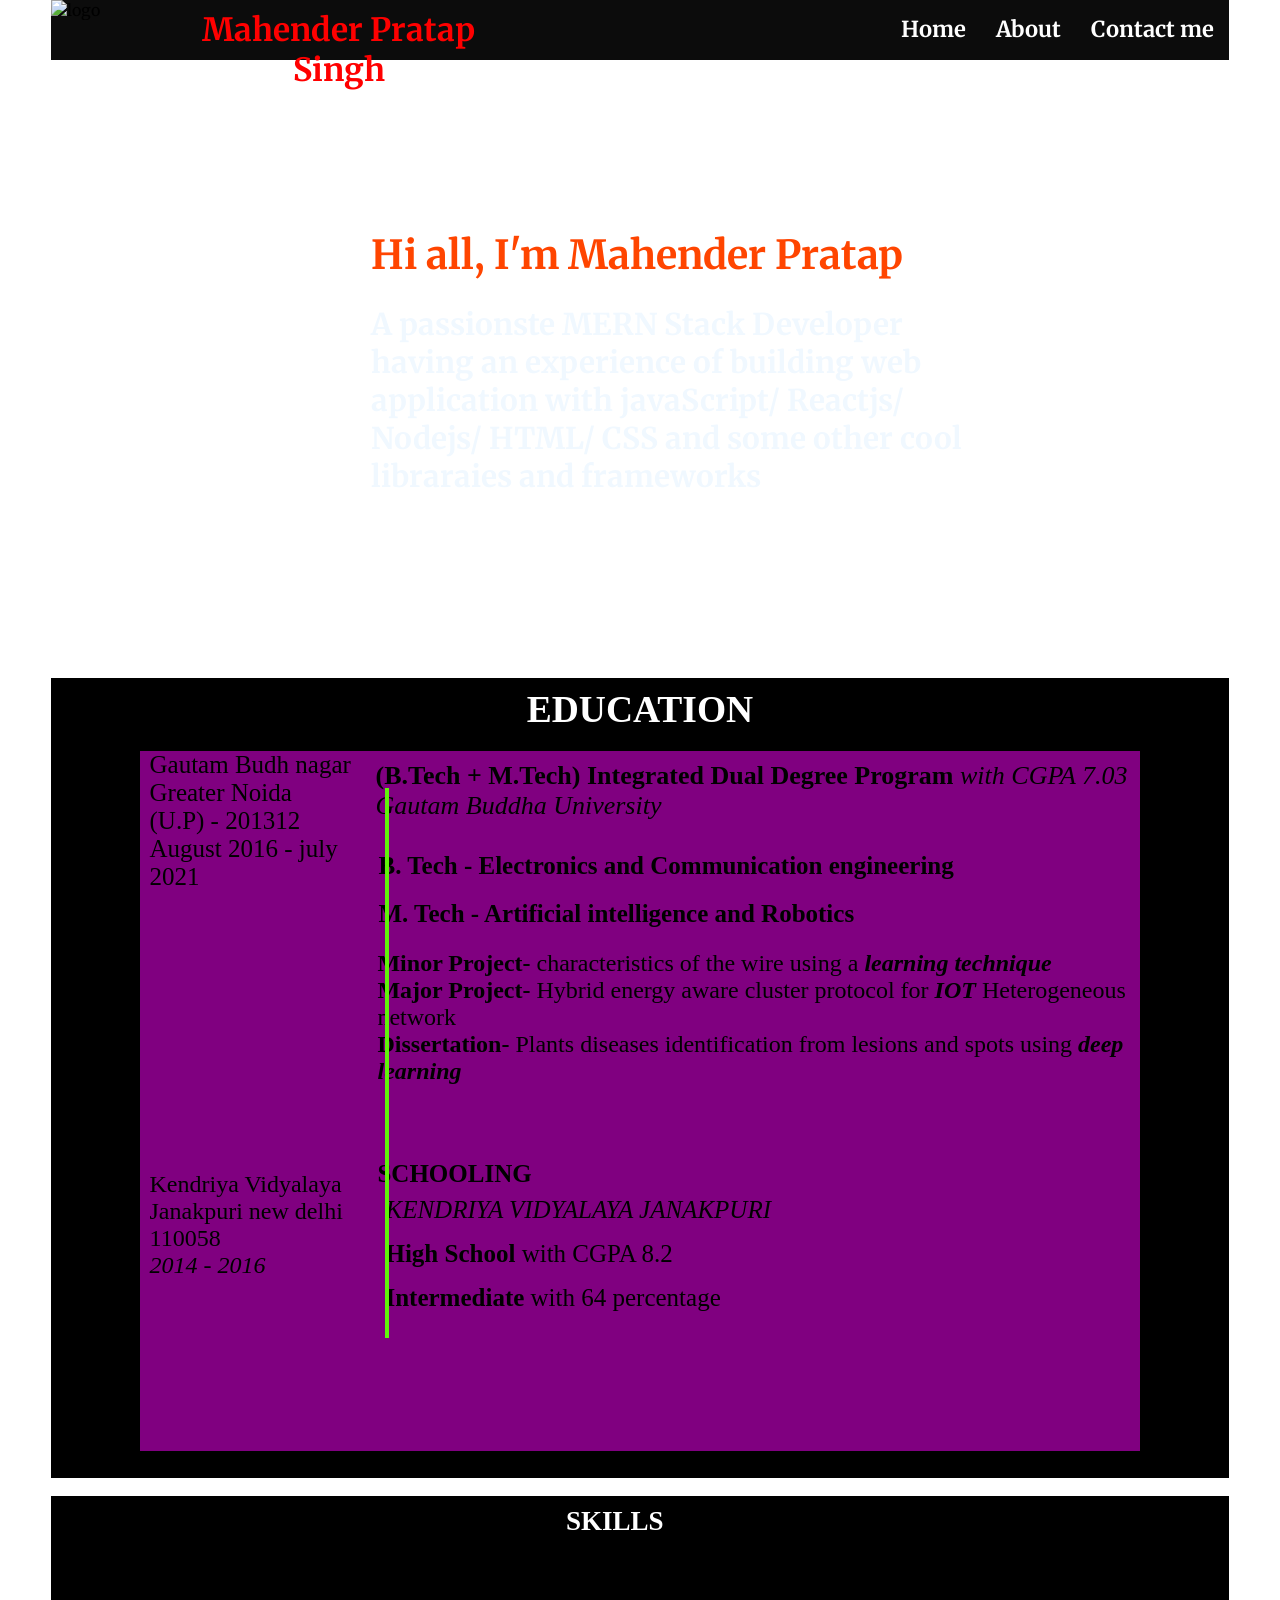
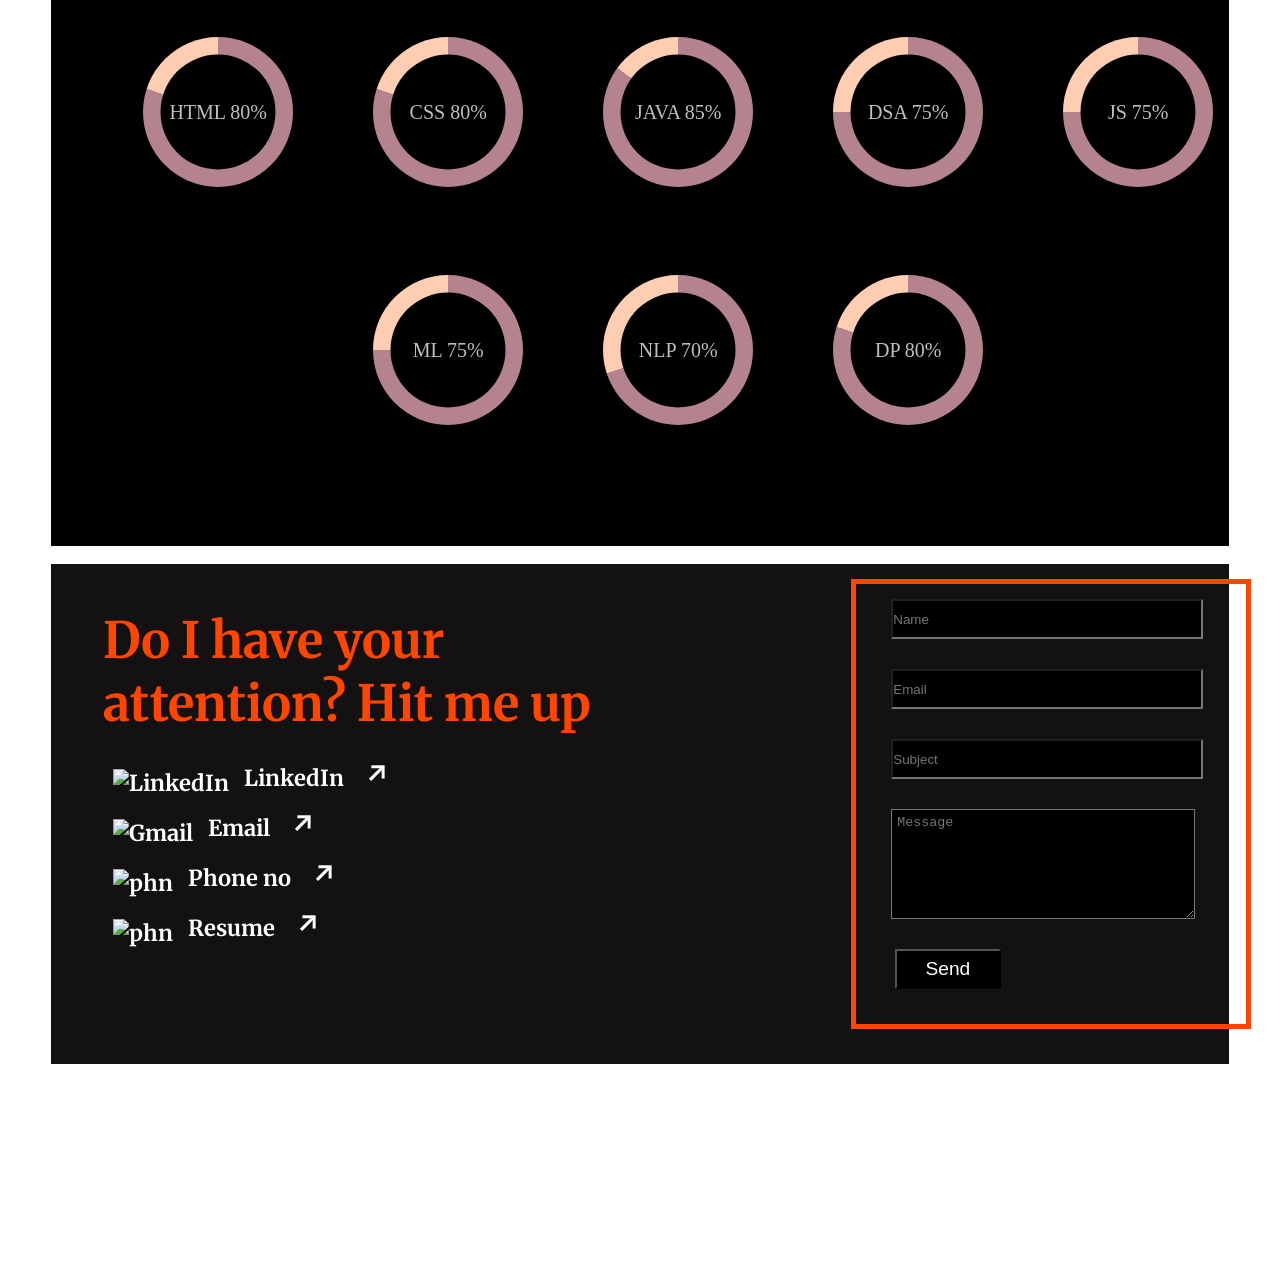
==== index.html @ 1b42921f "first commit" ====
<!DOCTYPE html>
<html lang="en">

<head>
    <link rel="shortcut icon" href="C:\Users\mahip\Downloads\icon.ico" type="image/x-icon">
    <link rel="stylesheet" href="portfolio.css">
    <meta charset="UTF-8">
    <meta http-equiv="X-UA-Compatible" content="IE=edge">
    <meta name="viewport" content="width=device-width, initial-scale=1.0">
    <title>Document</title>
</head>

<body>
    <!-- header with name and developer pic -->
    <header class="header">
        <div class="pic">
            <img src="https://miro.medium.com/max/1400/0*GKIyAWHbKbANm7d9.png" width="100px" height="59px" alt="logo">
        </div>
        <div class="name">
            <h1>Mahender Pratap Singh</h1>
        </div>
        <div class="menu">
            <ul>
                <li><a href="#">Home</a></li>
                <li><a href="#">About</a></li>
                <li><a href="#">Contact me</a></li>
            </ul>
        </div>
    </header>
    <main class="container">
        <div class="intro">
            <h1 style="color: orangered;">Hi all, I'm Mahender Pratap</h1>
            <br>
            <h2>A passionste MERN Stack Developer having
                an experience of building web application
                with javaScript/ Reactjs/ Nodejs/ HTML/ CSS
                and some other cool libraraies and frameworks</h2>
        </div>
    </main>
    <br>
<!-- education details  -->
    <section class="section">
        <div class="education">
            <h1>EDUCATION</h1>
        </div>
        <div class="cont">

            <div class="clg">
                <p>Gautam Budh nagar Greater
                    Noida (U.P) - 201312
                </p>
                <p>August 2016 - july 2021</p>
            </div>
            <div class="Btech">
                <p><b>(B.Tech + M.Tech) Integrated Dual Degree Program </b><span><i> with CGPA 7.03</i></span></p>
                <P><i>Gautam Buddha University</i></P>
            </div>
            <div class="mtech">
                <h4>B. Tech - Electronics and Communication engineering</h4>
                <h4>M. Tech - Artificial intelligence and Robotics</h4>
            </div>
            <!-- <div class="line"></div> -->
            <div class="projects">
                <p><b>Minor Project- </b> characteristics of the wire using a <b><i>learning technique</i></b></p>
                <p><b>Major Project- </b> Hybrid energy aware cluster protocol for <b><i>IOT</i></b> Heterogeneous
                    network</p>
                <p><b>Dissertation- </b> Plants diseases identification from lesions and spots using <b><i>deep
                            learning</i></b></p>
            </div>
            <div class="school">
                <h4>SCHOOLING</h4>
                <P><i>KENDRIYA VIDYALAYA JANAKPURI</i></P>
                <p><b>High School</b> with CGPA 8.2</p>
                <p><b>Intermediate</b> with 64 percentage</p>
            </div>
            <div class="line"></div>
            <div class="scl_add">
                <p>Kendriya Vidyalaya Janakpuri new delhi 110058</p>
                <p><i>2014 - 2016</i></p>
            </div>
        </div>
    </section>
    <br>
    <!-- Skills progress bar  -->
    <article class="article">
        <div class="skills">
            <h2>SKILLS</h2>
            <div class="wrap-circles">
                <div class="circle html">
                    <div class="inner">HTML 80%</div>
                </div>
                <div class="circle css">
                    <div class="inner">CSS 80%</div>
                </div>
                <div class="circle java">
                    <div class="inner">JAVA 85%</div>
                </div>
                <div class="circle DSA">
                    <div class="inner">DSA 75%</div>
                </div>
                <div class="circle js">
                    <div class="inner">JS 75%</div>
                </div>
                <div class="circle ML">
                    <div class="inner">ML 75%</div>
                </div>
                <div class="circle NLP">
                    <div class="inner">NLP 70%</div>
                </div>
                <div class="circle DP">
                    <div class="inner">DP 80%</div>
                </div>
            </div>
        </div>
    </article>
    <br>
    <!-- contact through social media links  -->
    <footer class="footer">
        <div class="contact">
            <h3 class="h">Do I have your attention?
                Hit me up</h3>
            <ul>
                <!-- linkedin link  -->
                <li><a href="https://www.linkedin.com/in/mahender-pratap-singh-a9288b1a0/" target="_blank">
                        <img src="https://upload.wikimedia.org/wikipedia/commons/c/ca/LinkedIn_logo_initials.png"
                            width="30px" height="30px" alt="LinkedIn"> LinkedIn <span
                            style='margin-left: 18px; font-size:32px; font-weight: 30px;'>&#8599;</span></a></li>
        <!-- gmail link -->
                <li><a href="https://mail.google.com/mail/u/0/?fs=1&tf=cm&source=mailto&to=mahipratap123@gmail.com"
                        target="_blank">
                        <img src="https://upload.wikimedia.org/wikipedia/commons/7/7e/Gmail_icon_%282020%29.svg"
                            width="30px" height="30px" alt="Gmail"> Email <span
                            style='margin-left: 18px; font-size: 32px; font-weight: 30px;'>&#8599;</span></a></li>
       <!-- direct text on whatsapp or  phone call  -->
                <li><a href="https://api.whatsapp.com/send?phone=9811064139&text=Hey Mahender Pratap" target="_blank">
                        <img src="https://encrypted-tbn0.gstatic.com/images?q=tbn:ANd9GcTfKItcskeW6vMT3SSa5KUb8WMB5_k-hPprcaKNzbqdvijvRd7X-3zMEaOTcl4SCs4N7uc&usqp=CAU"
                            width="30px" height="30px" alt="phn"> Phone no <span
                            style='margin-left: 18px; font-size:32px; font-weight: 30px;'>&#8599;</span></a></li>
        <!-- resume  -->
                <li><a href="file:///D:/HTML%20code/mahender_resume.pdf" target="_blank">
                        <img src="https://www.conovercompany.com/wp-content/uploads/2019/06/wr-resumes-logo.png"
                            width="30px" height="30px" alt="phn"> Resume <span
                            style='margin-left: 18px; font-size:32px; font-weight: 30px;'>&#8599;</span></a></li>
            </ul>
        </div>
        <!-- contact form  -->
        <div class="wrap">
            <form class="form">
                <input type="text" class="name_form" placeholder="Name" />
                <input type="text" class="email" placeholder="Email" />
                <input type="text" class="subject" placeholder="Subject" />
                <textarea class="message" placeholder="Message"></textarea>
                <button class="send" onclick="thanks()">Send</button>
            </form>
        </div>
    </footer>
</body>
</html>
---- portfolio.css ----
@import url('https://fonts.googleapis.com/css2?family=Merriweather:ital,wght@1,700&display=swap');

* {
    margin: 0;
    padding: 0;
}

.header {
    font-family: 'Merriweather', serif;
    margin: auto;
    width: 92%;
    height: 60px;
    background-color: rgb(12, 12, 12);
    align-items: center;

}

.pic {
    width: 8%;
    height: 60px;
    float: left;
}

.name {
    margin: 0px 5px;
    position: relative;
    left: 0%;
    top: 0%;
    width: 32%;
    height: 60px;
    float: left;
}

.name h1 {
    margin: 10px;
    text-align: center;
    color: rgb(255, 0, 0);
}

.menu ul {
    display: flex;
    justify-content: flex-start;
    float: right;
}

.menu ul li {
    list-style: none;
    margin: 10px;
    padding: 5px;

}

.menu ul li a {
    text-decoration: none;
    color: white;
    font-weight: bolder;
    font-size: 22px;
}

/* ============================================================================================= */
.container {
    font-family: 'Merriweather', serif;
    margin: auto;
    width: 92%;
    height: 600px;
    background-image: url("https://images.unsplash.com/photo-1616004655123-818cbd4b3143?ixlib=rb-1.2.1&ixid=MnwxMjA3fDB8MHxwaG90by1wYWdlfHx8fGVufDB8fHx8&auto=format&fit=crop&w=1470&q=80");
    background-repeat: no-repeat;
    background-size: cover;

}

.intro {
    position: relative;
    left: 320px;
    top: 170px;
    color: aliceblue;
    width: 54%;
    height: 250px;
    font-size: 20px;
}

/* =================================================================================== */
.section {
    width: 92%;
    height: 800px;
    background-color: black;
    margin: auto;
}

.education {
    display: flex;
    align-items: center;
    justify-content: center;
    color: white;
    padding: 10px;
    font-size: 25px;
}

.cont {
    width: 85%;
    height: 700px;
    background-color: purple;
    margin: auto;
}

.clg {
    width: 202px;
    height: 180px;
    position: relative;
    left: 0px;
    top: 0px;
    margin: 10px 10px;
    font-size: 25px;
}

.line {
    width: 4px;
    height: 550px;
    background-color: rgb(96, 245, 10);
    position: relative;
    left: 245px;
    top: -153px;
}

.projects {
    width: 763px;
    height: 100px;
    float: right;
    position: relative;
    right: 0px;
    top: -147px;
    font-size: 24px;
}

.Btech {
    width: 765px;
    height: 66px;
    float: right;
    position: relative;
    left: 0px;
    top: -180px;
    font-size: 26px;
}

.mtech {
    width: 650px;
    height: 90px;
    float: right;
    position: relative;
    right: 122px;
    top: -165px;
    font-size: 25px;
}

.mtech h4 {
    padding: 10px;
}

.school {
    width: 650px;
    height: 90px;
    float: right;
    position: relative;
    right: 113px;
    top: -37px;
    font-size: 25px;
}

.school p {
    padding: 8px;
}
.scl_add{
    width: 215px;
    height: 150px;
    float: left;
    position: relative;
    left: 0px;
    top: -330px;
    font-size: 24px;
    margin: 10px;
}
/* ============================================================================================ */
.article{
    width: 92%;
    height: 650px;
    background-color: black;
    margin: auto;
}
.skills h2{
    display: flex;
    align-items: center;
    justify-content: center;
    padding: 10px;
    font-size: 27px;
    font-weight: bolder;
    position: relative;
    left: -187px;
    color: white;
}


@import url("https://fonts.googleapis.com/css?family=Lato:300");
*, *::before, *::after {
  box-sizing: border-box;
}

body {
  font-family: "Lato";
  font-size: 16px;
}

/*** <--- CIRCLE STYLES ---> ***/
.wrap-circles {
  display: flex;
  height: 540px;
  width: 1200px;
  /* min-height: 100vh; */
  flex-wrap: wrap;
  justify-content: center;
  align-items: center;
  padding: 2rem 1rem;
  background-image: url("https://c4.wallpaperflare.com/wallpaper/246/99/675/texture-digital-art-pattern-artwork-wallpaper-preview.jpg");
  background-repeat: no-repeat;
  background-size: cover;
  position: relative;
  left: 27px;
  top: -100px;
}

.circle {
  position: relative;
  width: 150px;
  height: 150px;
  margin: 2.5rem;
  border-radius: 50%;
  background: #FFCDB2;
  overflow: hidden;
}
.circle.html {
    background-image: conic-gradient(#B5838D 80%, #FFCDB2 0);
  }
.circle.css {
  background-image: conic-gradient(#B5838D 80%, #FFCDB2 0);
}
.circle.java {
  background-image: conic-gradient(#B5838D 85%, #FFCDB2 0);
}
.circle.DSA {
  background-image: conic-gradient(#B5838D 75%, #FFCDB2 0);
}
.circle.js {
  background-image: conic-gradient(#B5838D 75%, #FFCDB2 0);
}
.circle.ML {
    background-image: conic-gradient(#B5838D 75%, #FFCDB2 0);
}
.circle.NLP {
    background-image: conic-gradient(#B5838D 70%, #FFCDB2 0);
}
.circle.DP {
    background-image: conic-gradient(#B5838D 80%, #FFCDB2 0);
}
.circle .inner {
  display: flex;
  justify-content: center;
  align-items: center;
  position: absolute;
  top: 50%;
  left: 50%;
  transform: translate(-50%, -50%);
  width: 115px;
  height: 115px;
  background: #000;
  border-radius: 50%;
  font-size: 20px;
  font-weight: 300;
  color: rgba(255, 255, 255, 0.75);
}

/* =========================================================================================== */
.footer {
    font-family: 'Merriweather', serif;
    margin: auto;
    width: 92%;
    height: 500px;
    background-color: rgb(19, 17, 17);
}

.contact {
    position: relative;
    left: 52px;
    top: 45px;
    width: 50%;
    height: 290px;
}

.contact h3 {
    position: relative;
    color: orangered;
    font-size: 50px;
}

.contact ul {
    position: relative;
    list-style: none;
    text-decoration: none;
    position: relative;
    left: 0px;
    top: 10px;
}

.contact ul li {
    position: relative;
    left: 10px;
    list-style: none;
    margin: 10px;
    padding: 0px;
}

.contact ul li a {
    position: relative;
    text-decoration: none;
    color: white;
    font-weight: bolder;
    font-size: 22px;
}

.contact ul li a img {
    position: relative;
    left: -10px;
    top: 5px;

}

.wrap {
    border: 5px solid orangered;
    width: 400px;
    height: 450px;
    position: relative;
    left: 800px;
    top: -275px;
    /* background-color: yellow; */
}

.name_form {
    margin: 15px auto;
    position: relative;
    left: 9%;
    top: 0%;
    width: 80%;
    height: 40px;
    float: left;
    color: white;
    background-color: rgb(0, 0, 0);
}

.email {
    margin: 15px auto;
    position: relative;
    left: 9%;
    top: 0%;
    width: 80%;
    height: 40px;
    float: left;
    color: white;
    background-color: rgb(0, 0, 0)
}

.subject {
    margin: 15px auto;
    position: relative;
    left: 9%;
    top: 0%;
    width: 80%;
    height: 40px;
    float: left;
    color: white;
    background-color: rgb(0, 0, 0)
}

.message {
    padding: 5px;
    margin: 15px auto;
    position: relative;
    left: 9%;
    top: 0%;
    width: 78%;
    height: 110px;
    float: left;
    color: white;
    background-color: rgb(0, 0, 0)
}

.send {
    margin: 15px auto;
    position: relative;
    left: 10%;
    top: 0%;
    width: 27%;
    height: 40px;
    float: left;
    font-size: larger;
    color: white;
    background-color: rgb(0, 0, 0)
}

.send:hover {
    box-shadow: 10px 10px 10px 10px rgba(78, 72, 77, 0.219);
    transform: translateY(-3px);
    width: 150px;
    border-top: 5px solid #edf1f3;
    border-radius: 0%;
}
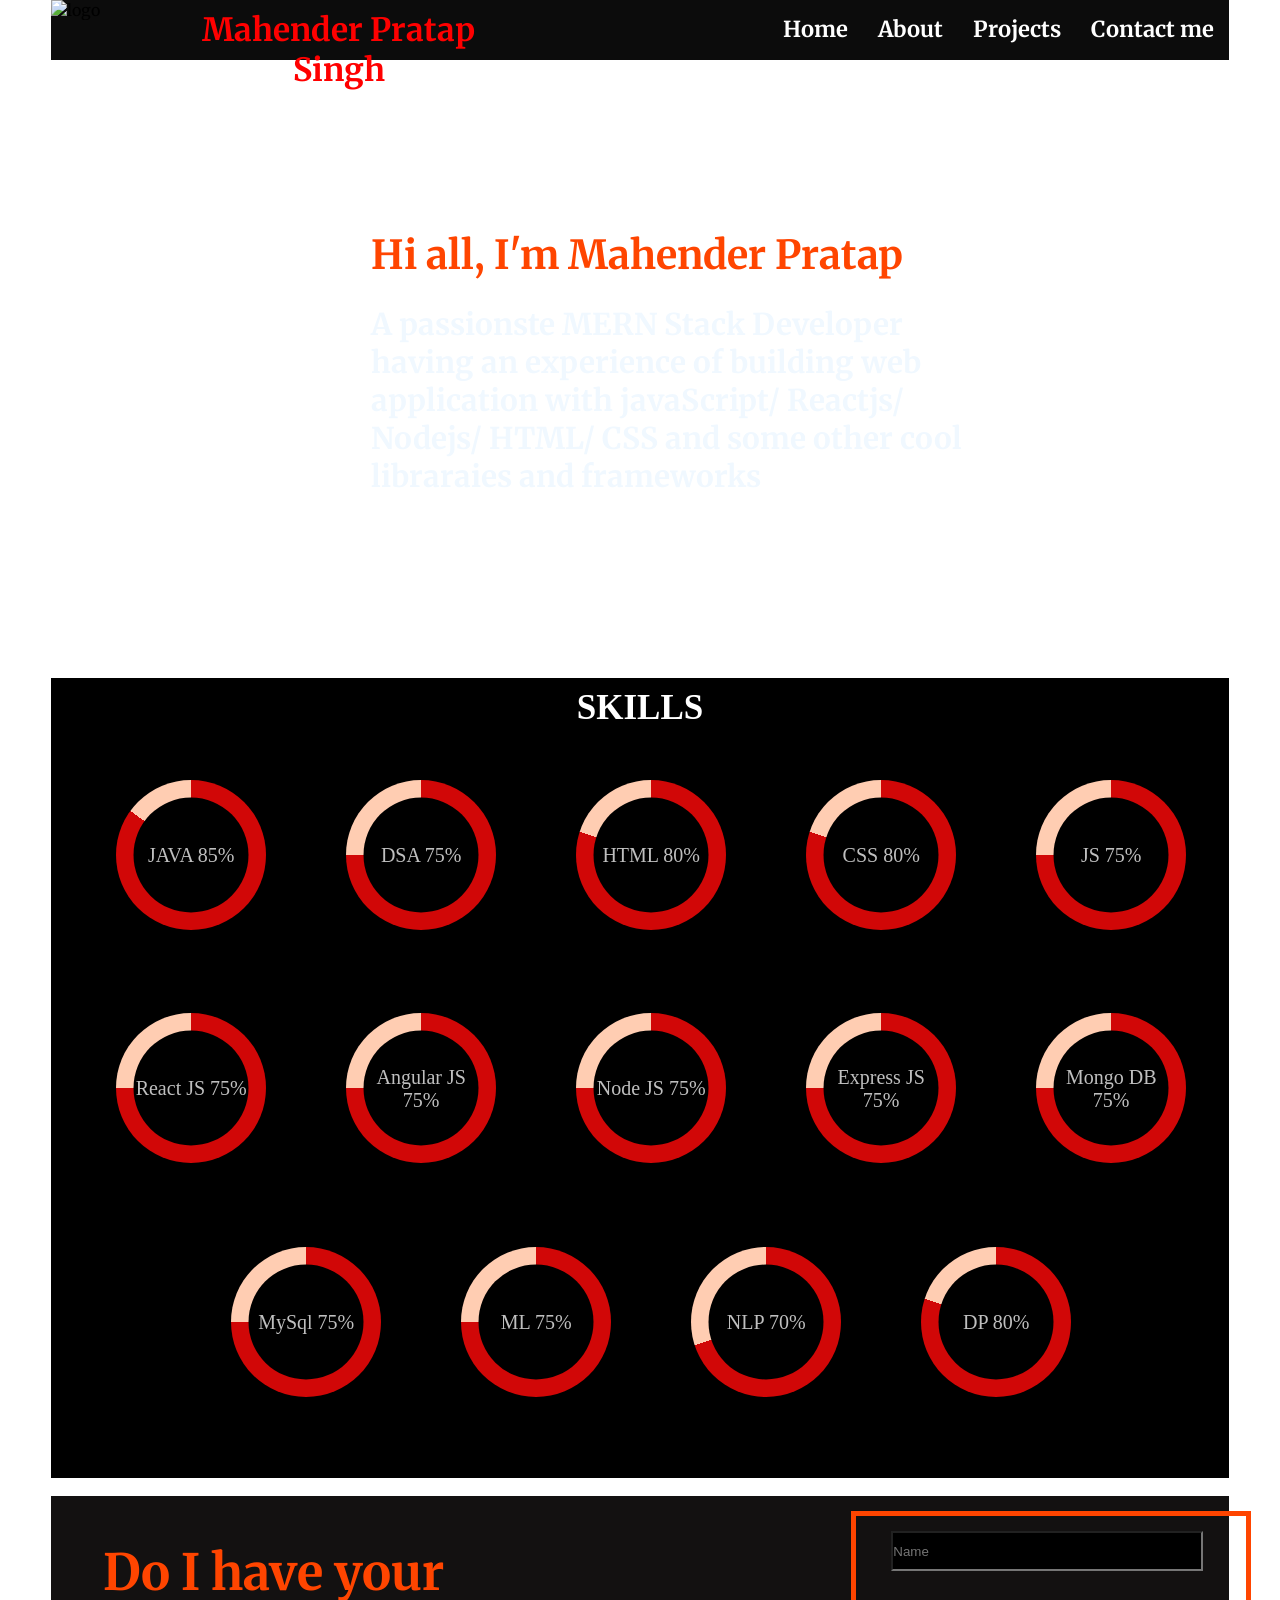
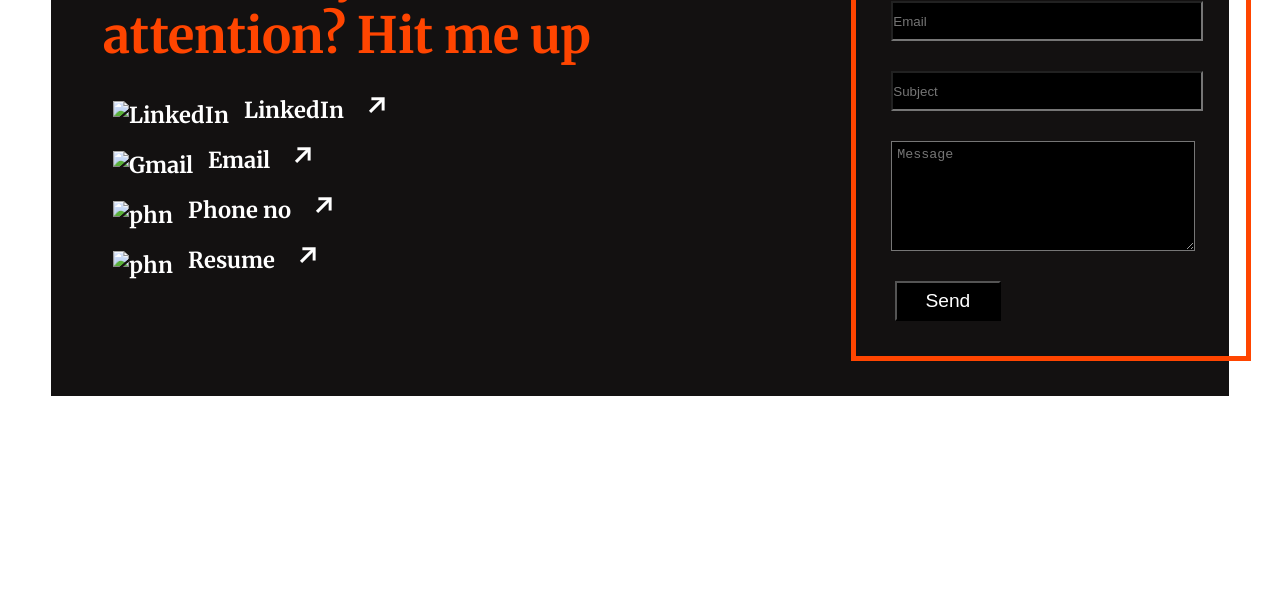
==== commit 4f90fccd: "final about.html" ====
--- a/index.html
+++ b/index.html
@@ -21,9 +21,10 @@
         </div>
         <div class="menu">
             <ul>
-                <li><a href="#">Home</a></li>
-                <li><a href="#">About</a></li>
-                <li><a href="#">Contact me</a></li>
+                <li><a href="index.html">Home</a></li>
+                <li><a href="about.html">About</a></li>
+                <li><a href="#">Projects</a></li>
+                <li><a href="#footer">Contact me</a></li>
             </ul>
         </div>
     </header>
@@ -38,68 +39,44 @@
         </div>
     </main>
     <br>
-<!-- education details  -->
-    <section class="section">
-        <div class="education">
-            <h1>EDUCATION</h1>
-        </div>
-        <div class="cont">
-
-            <div class="clg">
-                <p>Gautam Budh nagar Greater
-                    Noida (U.P) - 201312
-                </p>
-                <p>August 2016 - july 2021</p>
-            </div>
-            <div class="Btech">
-                <p><b>(B.Tech + M.Tech) Integrated Dual Degree Program </b><span><i> with CGPA 7.03</i></span></p>
-                <P><i>Gautam Buddha University</i></P>
-            </div>
-            <div class="mtech">
-                <h4>B. Tech - Electronics and Communication engineering</h4>
-                <h4>M. Tech - Artificial intelligence and Robotics</h4>
-            </div>
-            <!-- <div class="line"></div> -->
-            <div class="projects">
-                <p><b>Minor Project- </b> characteristics of the wire using a <b><i>learning technique</i></b></p>
-                <p><b>Major Project- </b> Hybrid energy aware cluster protocol for <b><i>IOT</i></b> Heterogeneous
-                    network</p>
-                <p><b>Dissertation- </b> Plants diseases identification from lesions and spots using <b><i>deep
-                            learning</i></b></p>
-            </div>
-            <div class="school">
-                <h4>SCHOOLING</h4>
-                <P><i>KENDRIYA VIDYALAYA JANAKPURI</i></P>
-                <p><b>High School</b> with CGPA 8.2</p>
-                <p><b>Intermediate</b> with 64 percentage</p>
-            </div>
-            <div class="line"></div>
-            <div class="scl_add">
-                <p>Kendriya Vidyalaya Janakpuri new delhi 110058</p>
-                <p><i>2014 - 2016</i></p>
-            </div>
-        </div>
-    </section>
-    <br>
-    <!-- Skills progress bar  -->
+    <!--=========================== Skills progress bar  -->
     <article class="article">
         <div class="skills">
             <h2>SKILLS</h2>
             <div class="wrap-circles">
+
+                <div class="circle java">
+                    <div class="inner">JAVA 85%</div>
+                </div>
+                <div class="circle DSA">
+                    <div class="inner">DSA 75%</div>
+                </div>
                 <div class="circle html">
                     <div class="inner">HTML 80%</div>
                 </div>
                 <div class="circle css">
                     <div class="inner">CSS 80%</div>
                 </div>
-                <div class="circle java">
-                    <div class="inner">JAVA 85%</div>
-                </div>
-                <div class="circle DSA">
-                    <div class="inner">DSA 75%</div>
-                </div>
                 <div class="circle js">
                     <div class="inner">JS 75%</div>
+                </div>
+                <div class="circle react">
+                    <div class="inner">React JS 75%</div>
+                </div>
+                <div class="circle angular">
+                    <div class="inner">Angular JS 75%</div>
+                </div>
+                <div class="circle node">
+                    <div class="inner">Node JS 75%</div>
+                </div>
+                <div class="circle express">
+                    <div class="inner">Express JS 75%</div>
+                </div>
+                <div class="circle mongo">
+                    <div class="inner">Mongo DB 75%</div>
+                </div>
+                <div class="circle sql">
+                    <div class="inner">MySql 75%</div>
                 </div>
                 <div class="circle ML">
                     <div class="inner">ML 75%</div>
@@ -115,7 +92,7 @@
     </article>
     <br>
     <!-- contact through social media links  -->
-    <footer class="footer">
+    <footer id="footer" class="footer">
         <div class="contact">
             <h3 class="h">Do I have your attention?
                 Hit me up</h3>
@@ -125,18 +102,18 @@
                         <img src="https://upload.wikimedia.org/wikipedia/commons/c/ca/LinkedIn_logo_initials.png"
                             width="30px" height="30px" alt="LinkedIn"> LinkedIn <span
                             style='margin-left: 18px; font-size:32px; font-weight: 30px;'>&#8599;</span></a></li>
-        <!-- gmail link -->
+                <!-- gmail link -->
                 <li><a href="https://mail.google.com/mail/u/0/?fs=1&tf=cm&source=mailto&to=mahipratap123@gmail.com"
                         target="_blank">
                         <img src="https://upload.wikimedia.org/wikipedia/commons/7/7e/Gmail_icon_%282020%29.svg"
                             width="30px" height="30px" alt="Gmail"> Email <span
                             style='margin-left: 18px; font-size: 32px; font-weight: 30px;'>&#8599;</span></a></li>
-       <!-- direct text on whatsapp or  phone call  -->
+                <!-- direct text on whatsapp or  phone call  -->
                 <li><a href="https://api.whatsapp.com/send?phone=9811064139&text=Hey Mahender Pratap" target="_blank">
                         <img src="https://encrypted-tbn0.gstatic.com/images?q=tbn:ANd9GcTfKItcskeW6vMT3SSa5KUb8WMB5_k-hPprcaKNzbqdvijvRd7X-3zMEaOTcl4SCs4N7uc&usqp=CAU"
                             width="30px" height="30px" alt="phn"> Phone no <span
                             style='margin-left: 18px; font-size:32px; font-weight: 30px;'>&#8599;</span></a></li>
-        <!-- resume  -->
+                <!-- resume  -->
                 <li><a href="file:///D:/HTML%20code/mahender_resume.pdf" target="_blank">
                         <img src="https://www.conovercompany.com/wp-content/uploads/2019/06/wr-resumes-logo.png"
                             width="30px" height="30px" alt="phn"> Resume <span
@@ -155,4 +132,5 @@
         </div>
     </footer>
 </body>
+
 </html>
--- a/portfolio.css
+++ b/portfolio.css
@@ -79,202 +79,134 @@
     font-size: 20px;
 }
 
-/* =================================================================================== */
-.section {
+
+/* ===================================SKILLS============================================== */
+.article {
     width: 92%;
     height: 800px;
     background-color: black;
     margin: auto;
 }
 
-.education {
-    display: flex;
-    align-items: center;
-    justify-content: center;
-    color: white;
+.skills h2 {
+    text-align: center;
     padding: 10px;
-    font-size: 25px;
-}
-
-.cont {
-    width: 85%;
-    height: 700px;
-    background-color: purple;
-    margin: auto;
-}
-
-.clg {
-    width: 202px;
-    height: 180px;
-    position: relative;
-    left: 0px;
-    top: 0px;
-    margin: 10px 10px;
-    font-size: 25px;
-}
-
-.line {
-    width: 4px;
-    height: 550px;
-    background-color: rgb(96, 245, 10);
-    position: relative;
-    left: 245px;
-    top: -153px;
-}
-
-.projects {
-    width: 763px;
-    height: 100px;
-    float: right;
-    position: relative;
-    right: 0px;
-    top: -147px;
-    font-size: 24px;
-}
-
-.Btech {
-    width: 765px;
-    height: 66px;
-    float: right;
-    position: relative;
-    left: 0px;
-    top: -180px;
-    font-size: 26px;
-}
-
-.mtech {
-    width: 650px;
-    height: 90px;
-    float: right;
-    position: relative;
-    right: 122px;
-    top: -165px;
-    font-size: 25px;
-}
-
-.mtech h4 {
-    padding: 10px;
-}
-
-.school {
-    width: 650px;
-    height: 90px;
-    float: right;
-    position: relative;
-    right: 113px;
-    top: -37px;
-    font-size: 25px;
-}
-
-.school p {
-    padding: 8px;
-}
-.scl_add{
-    width: 215px;
-    height: 150px;
-    float: left;
-    position: relative;
-    left: 0px;
-    top: -330px;
-    font-size: 24px;
-    margin: 10px;
-}
-/* ============================================================================================ */
-.article{
-    width: 92%;
-    height: 650px;
-    background-color: black;
-    margin: auto;
-}
-.skills h2{
-    display: flex;
-    align-items: center;
-    justify-content: center;
-    padding: 10px;
-    font-size: 27px;
+    font-size: 35px;
     font-weight: bolder;
-    position: relative;
-    left: -187px;
     color: white;
 }
 
 
 @import url("https://fonts.googleapis.com/css?family=Lato:300");
-*, *::before, *::after {
-  box-sizing: border-box;
+
+*,
+*::before,
+*::after {
+    box-sizing: border-box;
 }
 
 body {
-  font-family: "Lato";
-  font-size: 16px;
+    font-family: "Lato";
+    font-size: 16px;
 }
 
 /*** <--- CIRCLE STYLES ---> ***/
 .wrap-circles {
-  display: flex;
-  height: 540px;
-  width: 1200px;
-  /* min-height: 100vh; */
-  flex-wrap: wrap;
-  justify-content: center;
-  align-items: center;
-  padding: 2rem 1rem;
-  background-image: url("https://c4.wallpaperflare.com/wallpaper/246/99/675/texture-digital-art-pattern-artwork-wallpaper-preview.jpg");
-  background-repeat: no-repeat;
-  background-size: cover;
-  position: relative;
-  left: 27px;
-  top: -100px;
+    display: flex;
+    height: 701px;
+    width: 1200px;
+    flex-wrap: wrap;
+    justify-content: center;
+    align-items: center;
+    margin: auto;
+    background-image: url("https://wi.wallpapertip.com/wsimgs/40-407144_big-data-background.png");
+    background-repeat: no-repeat;
+    background-size: cover;
 }
 
 .circle {
-  position: relative;
-  width: 150px;
-  height: 150px;
-  margin: 2.5rem;
-  border-radius: 50%;
-  background: #FFCDB2;
-  overflow: hidden;
-}
+    position: relative;
+    width: 150px;
+    height: 150px;
+    margin: 2.5rem;
+    border-radius: 50%;
+    background: #FFCDB2;
+    overflow: hidden;
+}
+
 .circle.html {
-    background-image: conic-gradient(#B5838D 80%, #FFCDB2 0);
-  }
+    background-image: conic-gradient(#d10707 80%, #FFCDB2 0);
+}
+
 .circle.css {
-  background-image: conic-gradient(#B5838D 80%, #FFCDB2 0);
-}
+    background-image: conic-gradient(#d10707 80%, #FFCDB2 0);
+}
+
 .circle.java {
-  background-image: conic-gradient(#B5838D 85%, #FFCDB2 0);
-}
+    background-image: conic-gradient(#d10707 85%, #FFCDB2 0);
+}
+
 .circle.DSA {
-  background-image: conic-gradient(#B5838D 75%, #FFCDB2 0);
-}
+    background-image: conic-gradient(#d10707 75%, #FFCDB2 0);
+}
+
 .circle.js {
-  background-image: conic-gradient(#B5838D 75%, #FFCDB2 0);
-}
+    background-image: conic-gradient(#d10707 75%, #FFCDB2 0);
+}
+
+.circle.react {
+    background-image: conic-gradient(#d10707 75%, #FFCDB2 0);
+}
+
+.circle.node {
+    background-image: conic-gradient(#d10707 75%, #FFCDB2 0);
+}
+
+.circle.angular {
+    background-image: conic-gradient(#d10707 75%, #FFCDB2 0);
+}
+
+.circle.express {
+    background-image: conic-gradient(#d10707 75%, #FFCDB2 0);
+}
+
+.circle.mongo {
+    background-image: conic-gradient(#d10707 75%, #FFCDB2 0);
+}
+
+.circle.sql {
+    background-image: conic-gradient(#d10707 75%, #FFCDB2 0);
+}
+
+
 .circle.ML {
-    background-image: conic-gradient(#B5838D 75%, #FFCDB2 0);
-}
+    background-image: conic-gradient(#d10707 75%, #FFCDB2 0);
+}
+
 .circle.NLP {
-    background-image: conic-gradient(#B5838D 70%, #FFCDB2 0);
-}
+    background-image: conic-gradient(#d10707 70%, #FFCDB2 0);
+}
+
 .circle.DP {
-    background-image: conic-gradient(#B5838D 80%, #FFCDB2 0);
-}
+    background-image: conic-gradient(#d10707 80%, #FFCDB2 0);
+}
+
 .circle .inner {
-  display: flex;
-  justify-content: center;
-  align-items: center;
-  position: absolute;
-  top: 50%;
-  left: 50%;
-  transform: translate(-50%, -50%);
-  width: 115px;
-  height: 115px;
-  background: #000;
-  border-radius: 50%;
-  font-size: 20px;
-  font-weight: 300;
-  color: rgba(255, 255, 255, 0.75);
+    text-align: center;
+    display: flex;
+    justify-content: center;
+    align-items: center;
+    position: absolute;
+    top: 50%;
+    left: 50%;
+    transform: translate(-50%, -50%);
+    width: 115px;
+    height: 115px;
+    background: #000;
+    border-radius: 50%;
+    font-size: 20px;
+    font-weight: 300;
+    color: rgba(255, 255, 255, 0.75);
 }
 
 /* =========================================================================================== */
